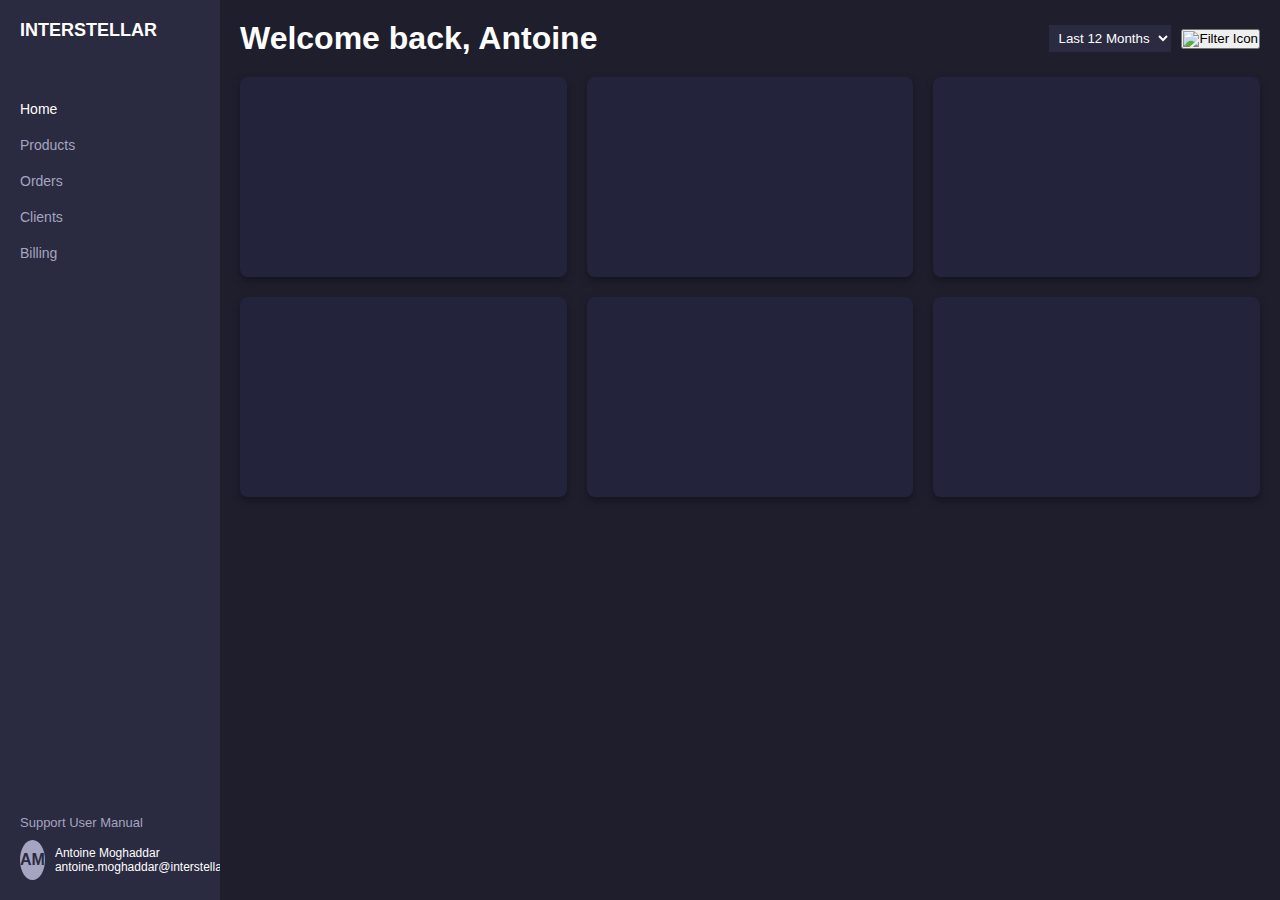
==== index.html @ 182df671 "init commit" ====
<!DOCTYPE html>
<html lang="en">
<head>
    <meta charset="UTF-8">
    <meta name="viewport" content="width=device-width, initial-scale=1.0">
    <title>Client Orders Dashboard</title>
    <link rel="stylesheet" href="styles.css">
    <script src="https://cdn.jsdelivr.net/npm/chart.js"></script>
</head>
<body>
<div class="container">
    <aside class="sidebar">
        <div class="logo">INTERSTELLAR</div>
        <nav>
            <a href="#" class="active">Home</a>
            <a href="#">Products</a>
            <a href="#">Orders</a>
            <a href="#">Clients</a>
            <a href="#">Billing</a>
        </nav>
        <div class="support">
            <a href="#">Support</a>
            <a href="#">User Manual</a>
        </div>
        <div class="user-profile">
            <div class="user-icon">AM</div>
            <div class="user-details">
                <span>Antoine Moghaddar</span>
                <span>antoine.moghaddar@interstellar.nl</span>
            </div>
        </div>
    </aside>

    <main>
        <header>
            <h1>Welcome back, Antoine</h1>
            <div class="header-controls">
                <select>
                    <option>Last 12 Months</option>
                    <option>Last 6 Months</option>
                    <option>Last 3 Months</option>
                </select>
                <button id="filter-toggle" onclick="toggleFilterPanel()">
                    <img src="filter-icon.png" alt="Filter Icon">
                </button>
            </div>
        </header>

        <section id="filter-panel" class="filter-panel hidden">
            <label>Entity
                <select>
                    <option>Interstellar Ops</option>
                    <option>ELIMINATIE</option>
                    <option>Solimas</option>
                    <option>Interstellar ITS</option>
                </select>
            </label>
            <label>Type Relation
                <select>
                    <option>[Empty]</option>
                    <option>InterCompany</option>
                    <option>Other</option>
                </select>
            </label>
            <label>Category
                <select>
                    <option>Products</option>
                    <option>Project Services</option>
                    <option>Professional Services</option>
                    <option>Other</option>
                </select>
            </label>
            <label>Nature
                <select>
                    <option>Turnover Recurrent</option>
                    <option>Turnover Non-Recurrent</option>
                </select>
            </label>
            <label>Client
                <select>
                    <option>AskRoger B.V.</option>
                    <option>B-Critical B.V.</option>
                    <option>Blockx B.V.</option>
                    <option>BNQ B.V.</option>
                    <option>CSN Groep B.V.</option>
                    <option>DataByte B.V.</option>
                    <option>Databyte Business Solutions B.V.</option>
                    <option>DataExpert APS</option>
                    <option>DataExpert B.V.</option>
                    <option>DataExpert Holding B.V.</option>
                    <option>DiEx B.V.</option>
                    <option>Direct ICT B.V.</option>
                    <option>dotXS Automatisering B.V.</option>
                    <option>Exite Holding B.V.</option>
                    <option>Interstellar IT Services B.V.</option>
                    <option>Ferdinand Holding B.V.</option>
                    <option>FES AB</option>
                    <option>Fundaments B.V.</option>
                    <option>Fundaments Holding B.V.</option>
                    <option>Interstellar Group B.V.</option>
                    <option>Interstellar Zuid B.V.</option>
                    <option>JDN ICT Services B.V.</option>
                    <option>Lammers B.V.</option>
                    <option>Meetingstore B.V.</option>
                    <option>MNQ B.V.</option>
                    <option>NetData Systems B.V.</option>
                    <option>New @Adventures B.V.</option>
                    <option>Oxilion B.V.</option>
                    <option>Oxilion Enterprise B.V.</option>
                    <option>Oxilion Infrastructure B.V.</option>
                    <option>Pinewood B.V.</option>
                    <option>Qconferencing B.V.</option>
                    <option>Qconferencing Holding B.V.</option>
                    <option>Raak! ICT B.V. (EOL)</option>
                    <option>Site4U B.V.</option>
                    <option>Solimas B.V.</option>
                    <option>Solutive B.V.</option>
                    <option>TimCom B.V.</option>
                    <option>VANESSEN ICT B.V.</option>
                    <option>VDB Automatisering B.V. (EOL)</option>
                    <option>Cloud Security Group B.V.</option>
                    <option>CSN Delft</option>
                    <option>Datamex Automatisering B.V.</option>
                    <option>DotXS B.V.</option>
                    <option>Felton B.V.</option>
                    <option>Interstellar Housing B.V.</option>
                    <option>RawHolding B.V.</option>
                    <option>RawServices B.V.</option>
                    <option>RawWorks B.V.</option>
                    <option>SCCT B.V.</option>
                    <option>SCCT Digital B.V.</option>
                    <option>SCCT Holding B.V.</option>
                    <option>SCCT L&S B.V.</option>
                    <option>SCCT MCS B.V.</option>
                    <option>SCCT Staffing B.V.</option>
                    <option>Raak! ICT B.V.</option>
                    <option>VDB Automatisering B.V.</option>
                    <option>z.AR (elim)</option>
                    <option>z.COL (elim)</option>
                    <option>Z.CSN (elim)</option>
                    <option>z.Datab (elim)</option>
                    <option>z.DataE (elim)</option>
                    <option>z.Exite (elim)</option>
                    <option>z.Felton (elim)</option>
                    <option>z.FUN (elim)</option>
                    <option>z.GROUP (elim)</option>
                    <option>z.MNQ (elim)</option>
                    <option>z.MSP (elim)</option>
                    <option>z.Pine (elim)</option>
                    <option>z.Qcon (elim)</option>
                    <option>z.Rawworks (elim)</option>
                    <option>z.SCCT (elim)</option>
                    <option>z.Security (elim)</option>
                    <option>z.SOL (elim)</option>
                    <option>CSN Groep B.V. (AFAS)</option>
                    <option>z.IITS (elim)</option>
                </select>
            </label>
        </section>


        <section class="dashboard-cards">
            <div class="card">
                <canvas id="chart1"></canvas>
            </div>
            <div class="card">
                <canvas id="chart2"></canvas>
            </div>
            <div class="card">
                <canvas id="chart3"></canvas>
            </div>
            <div class="card">
                <canvas id="chart4"></canvas>
            </div>
            <div class="card">
                <canvas id="chart5"></canvas>
            </div>
            <div class="card">
                <canvas id="chart6"></canvas>
            </div>
        </section>
    </main>
</div>
<script src="script.js"></script>
</body>
</html>
---- styles.css ----
/*!*!** {*!*!*/
/*!*!*    margin: 0;*!*!*/
/*!*!*    padding: 0;*!*!*/
/*!*!*    box-sizing: border-box;*!*!*/
/*!*!*}*!*!*/

/*!*!*body, html {*!*!*/
/*!*!*    height: 100%;*!*!*/
/*!*!*    font-family: Arial, sans-serif;*!*!*/
/*!*!*    color: #FFFFFF;*!*!*/
/*!*!*    background-color: #1E1E2D;*!*!*/
/*!*!*}*!*!*/

/*!*!*.container {*!*!*/
/*!*!*    display: flex;*!*!*/
/*!*!*    height: 100vh;*!*!*/
/*!*!*}*!*!*/

/*!*!*.sidebar {*!*!*/
/*!*!*    width: 250px;*!*!*/
/*!*!*    background-color: #2A2A40;*!*!*/
/*!*!*    display: flex;*!*!*/
/*!*!*    flex-direction: column;*!*!*/
/*!*!*    justify-content: space-between;*!*!*/
/*!*!*    padding: 20px;*!*!*/
/*!*!*}*!*!*/

/*!*!*.logo {*!*!*/
/*!*!*    font-size: 18px;*!*!*/
/*!*!*    font-weight: bold;*!*!*/
/*!*!*    color: #FFFFFF;*!*!*/
/*!*!*    margin-bottom: 20px;*!*!*/
/*!*!*}*!*!*/

/*!*!*nav a {*!*!*/
/*!*!*    display: block;*!*!*/
/*!*!*    padding: 10px 0;*!*!*/
/*!*!*    color: #A5A5C1;*!*!*/
/*!*!*    text-decoration: none;*!*!*/
/*!*!*}*!*!*/

/*!*!*nav a.active, nav a:hover {*!*!*/
/*!*!*    color: #FFFFFF;*!*!*/
/*!*!*}*!*!*/

/*!*!*.support {*!*!*/
/*!*!*    margin-top: 20px;*!*!*/
/*!*!*}*!*!*/

/*!*!*.user-profile {*!*!*/
/*!*!*    display: flex;*!*!*/
/*!*!*    align-items: center;*!*!*/
/*!*!*    margin-top: 20px;*!*!*/
/*!*!*}*!*!*/

/*!*!*.user-icon {*!*!*/
/*!*!*    width: 40px;*!*!*/
/*!*!*    height: 40px;*!*!*/
/*!*!*    border-radius: 50%;*!*!*/
/*!*!*    background-color: #FFFFFF;*!*!*/
/*!*!*    color: #2A2A40;*!*!*/
/*!*!*    font-weight: bold;*!*!*/
/*!*!*    display: flex;*!*!*/
/*!*!*    align-items: center;*!*!*/
/*!*!*    justify-content: center;*!*!*/
/*!*!*    margin-right: 10px;*!*!*/
/*!*!*}*!*!*/

/*!*!*.user-details {*!*!*/
/*!*!*    font-size: 12px;*!*!*/
/*!*!*}*!*!*/

/*!*!*main {*!*!*/
/*!*!*    flex: 1;*!*!*/
/*!*!*    padding: 20px;*!*!*/
/*!*!*    background-color: #1E1E2D;*!*!*/
/*!*!*}*!*!*/

/*!*!*header {*!*!*/
/*!*!*    display: flex;*!*!*/
/*!*!*    justify-content: space-between;*!*!*/
/*!*!*    align-items: center;*!*!*/
/*!*!*    margin-bottom: 20px;*!*!*/
/*!*!*}*!*!*/

/*!*!*.header-controls {*!*!*/
/*!*!*    display: flex;*!*!*/
/*!*!*    align-items: center;*!*!*/
/*!*!*}*!*!*/

/*!*!*.header-controls select {*!*!*/
/*!*!*    background-color: #2A2A40;*!*!*/
/*!*!*    color: #FFFFFF;*!*!*/
/*!*!*    border: none;*!*!*/
/*!*!*    padding: 5px;*!*!*/
/*!*!*    margin-right: 10px;*!*!*/
/*!*!*}*!*!*/

/*!*!*.filter-panel {*!*!*/
/*!*!*    display: flex;*!*!*/
/*!*!*    gap: 10px;*!*!*/
/*!*!*    background-color: #2A2A40;*!*!*/
/*!*!*    padding: 15px;*!*!*/
/*!*!*    border-radius: 8px;*!*!*/
/*!*!*    margin-bottom: 20px;*!*!*/
/*!*!*}*!*!*/

/*!*!*.filter-panel label {*!*!*/
/*!*!*    display: flex;*!*!*/
/*!*!*    flex-direction: column;*!*!*/
/*!*!*    color: #A5A5C1;*!*!*/
/*!*!*}*!*!*/

/*!*!*.filter-panel select {*!*!*/
/*!*!*    background-color: #3A3A52;*!*!*/
/*!*!*    color: #FFFFFF;*!*!*/
/*!*!*    border: none;*!*!*/
/*!*!*    padding: 5px;*!*!*/
/*!*!*    border-radius: 4px;*!*!*/
/*!*!*}*!*!*/

/*!*!*.hidden {*!*!*/
/*!*!*    display: none;*!*!*/
/*!*!*}*!*!*/

/*!*!*.dashboard-cards {*!*!*/
/*!*!*    display: grid;*!*!*/
/*!*!*    grid-template-columns: repeat(3, 1fr);*!*!*/
/*!*!*    gap: 10px;*!*!*/
/*!*!*}*!*!*/

/*!*!*.card {*!*!*/
/*!*!*    height: 200px;*!*!*/
/*!*!*    background-color: #2A2A40;*!*!*/
/*!*!*    border-radius: 8px;*!*!*/
/*!*!*}*!*!*/


/*!** {*!*/
/*!*    margin: 0;*!*/
/*!*    padding: 0;*!*/
/*!*    box-sizing: border-box;*!*/
/*!*}*!*/

/*!*body, html {*!*/
/*!*    height: 100%;*!*/
/*!*    font-family: Arial, sans-serif;*!*/
/*!*    color: #FFFFFF;*!*/
/*!*    background-color: #1E1E2D;*!*/
/*!*}*!*/

/*!*.container {*!*/
/*!*    display: flex;*!*/
/*!*    height: 100vh;*!*/
/*!*}*!*/

/*!*.sidebar {*!*/
/*!*    width: 220px;*!*/
/*!*    background-color: #2A2A40;*!*/
/*!*    display: flex;*!*/
/*!*    flex-direction: column;*!*/
/*!*    justify-content: flex-start; !* Align items to the top *!*!*/
/*!*    padding: 20px;*!*/
/*!*}*!*/

/*!*.logo {*!*/
/*!*    font-size: 18px;*!*/
/*!*    font-weight: bold;*!*/
/*!*    color: #FFFFFF;*!*/
/*!*    margin-bottom: 30px;*!*/
/*!*}*!*/

/*!*nav {*!*/
/*!*    margin-top: 20px; !* Add top margin to separate nav links from the logo *!*!*/
/*!*}*!*/

/*!*nav a {*!*/
/*!*    display: block;*!*/
/*!*    padding: 10px 0;*!*/
/*!*    font-size: 14px;*!*/
/*!*    color: #A5A5C1;*!*/
/*!*    text-decoration: none;*!*/
/*!*    font-weight: 500;*!*/
/*!*}*!*/

/*!*nav a.active, nav a:hover {*!*/
/*!*    color: #FFFFFF;*!*/
/*!*}*!*/

/*!*.support {*!*/
/*!*    margin-top: auto; !* Push support links to the bottom of the sidebar *!*!*/
/*!*    font-size: 13px;*!*/
/*!*    color: #A5A5C1;*!*/
/*!*    padding-top: 10px; !* Add some spacing at the top of support section *!*!*/
/*!*}*!*/

/*!*.support a {*!*/
/*!*    text-decoration: none;*!*/
/*!*    color: #A5A5C1;*!*/
/*!*}*!*/

/*!*.support a:hover {*!*/
/*!*    color: #FFFFFF;*!*/
/*!*}*!*/

/*!*.user-profile {*!*/
/*!*    display: flex;*!*/
/*!*    align-items: center;*!*/
/*!*    margin-top: 10px; !* Adjust spacing above user profile *!*!*/
/*!*    color: #FFFFFF;*!*/
/*!*}*!*/

/*!*.user-icon {*!*/
/*!*    width: 40px;*!*/
/*!*    height: 40px;*!*/
/*!*    border-radius: 50%;*!*/
/*!*    background-color: #A5A5C1;*!*/
/*!*    color: #2A2A40;*!*/
/*!*    font-weight: bold;*!*/
/*!*    display: flex;*!*/
/*!*    align-items: center;*!*/
/*!*    justify-content: center;*!*/
/*!*    margin-right: 10px;*!*/
/*!*    font-size: 16px;*!*/
/*!*}*!*/

/*!*.user-details {*!*/
/*!*    font-size: 12px;*!*/
/*!*    line-height: 1.2;*!*/
/*!*}*!*/

/*!*main {*!*/
/*!*    flex: 1;*!*/
/*!*    padding: 20px;*!*/
/*!*    background-color: #1E1E2D;*!*/
/*!*}*!*/

/*!*header {*!*/
/*!*    display: flex;*!*/
/*!*    justify-content: space-between;*!*/
/*!*    align-items: center;*!*/
/*!*    margin-bottom: 20px;*!*/
/*!*}*!*/

/*!*.header-controls {*!*/
/*!*    display: flex;*!*/
/*!*    align-items: center;*!*/
/*!*}*!*/

/*!*.header-controls select {*!*/
/*!*    background-color: #2A2A40;*!*/
/*!*    color: #FFFFFF;*!*/
/*!*    border: none;*!*/
/*!*    padding: 5px;*!*/
/*!*    margin-right: 10px;*!*/
/*!*}*!*/

/*!*.filter-panel {*!*/
/*!*    display: flex;*!*/
/*!*    gap: 10px;*!*/
/*!*    background-color: #2A2A40;*!*/
/*!*    padding: 15px;*!*/
/*!*    border-radius: 8px;*!*/
/*!*    margin-bottom: 20px;*!*/
/*!*}*!*/

/*!*.filter-panel label {*!*/
/*!*    display: flex;*!*/
/*!*    flex-direction: column;*!*/
/*!*    color: #A5A5C1;*!*/
/*!*    font-size: 13px;*!*/
/*!*}*!*/

/*!*.filter-panel select {*!*/
/*!*    background-color: #3A3A52;*!*/
/*!*    color: #FFFFFF;*!*/
/*!*    border: none;*!*/
/*!*    padding: 5px;*!*/
/*!*    border-radius: 4px;*!*/
/*!*}*!*/

/*!*.hidden {*!*/
/*!*    display: none;*!*/
/*!*}*!*/

/*!*.dashboard-cards {*!*/
/*!*    display: grid;*!*/
/*!*    grid-template-columns: repeat(3, 1fr);*!*/
/*!*    gap: 10px;*!*/
/*!*}*!*/

/*!*.card {*!*/
/*!*    height: 200px;*!*/
/*!*    background-color: #2A2A40;*!*/
/*!*    border-radius: 8px;*!*/
/*!*}*!*/

/** {*/
/*    margin: 0;*/
/*    padding: 0;*/
/*    box-sizing: border-box;*/
/*}*/

/*body, html {*/
/*    height: 100%;*/
/*    font-family: Arial, sans-serif;*/
/*    color: #FFFFFF;*/
/*    background-color: #1E1E2D;*/
/*}*/

/*.container {*/
/*    display: flex;*/
/*    height: 100vh;*/
/*}*/

/*.sidebar {*/
/*    width: 220px;*/
/*    background-color: #2A2A40;*/
/*    display: flex;*/
/*    flex-direction: column;*/
/*    justify-content: flex-start;*/
/*    padding: 20px;*/
/*}*/

/*.logo {*/
/*    font-size: 18px;*/
/*    font-weight: bold;*/
/*    color: #FFFFFF;*/
/*    margin-bottom: 30px;*/
/*}*/

/*nav {*/
/*    margin-top: 20px;*/
/*}*/

/*nav a {*/
/*    display: block;*/
/*    padding: 10px 0;*/
/*    font-size: 14px;*/
/*    color: #A5A5C1;*/
/*    text-decoration: none;*/
/*    font-weight: 500;*/
/*}*/

/*nav a.active, nav a:hover {*/
/*    color: #FFFFFF;*/
/*}*/

/*.support {*/
/*    margin-top: auto;*/
/*    font-size: 13px;*/
/*    color: #A5A5C1;*/
/*    padding-top: 10px;*/
/*}*/

/*.support a {*/
/*    text-decoration: none;*/
/*    color: #A5A5C1;*/
/*}*/

/*.support a:hover {*/
/*    color: #FFFFFF;*/
/*}*/

/*.user-profile {*/
/*    display: flex;*/
/*    align-items: center;*/
/*    margin-top: 10px;*/
/*    color: #FFFFFF;*/
/*}*/

/*.user-icon {*/
/*    width: 40px;*/
/*    height: 40px;*/
/*    border-radius: 50%;*/
/*    background-color: #A5A5C1;*/
/*    color: #2A2A40;*/
/*    font-weight: bold;*/
/*    display: flex;*/
/*    align-items: center;*/
/*    justify-content: center;*/
/*    margin-right: 10px;*/
/*    font-size: 16px;*/
/*}*/

/*.user-details {*/
/*    font-size: 12px;*/
/*    line-height: 1.2;*/
/*}*/

/*main {*/
/*    flex: 1;*/
/*    padding: 20px;*/
/*    background-color: #1E1E2D;*/
/*}*/

/*header {*/
/*    display: flex;*/
/*    justify-content: space-between;*/
/*    align-items: center;*/
/*    margin-bottom: 20px;*/
/*}*/

/*.header-controls {*/
/*    display: flex;*/
/*    align-items: center;*/
/*}*/

/*.header-controls select {*/
/*    background-color: #2A2A40;*/
/*    color: #FFFFFF;*/
/*    border: none;*/
/*    padding: 5px;*/
/*    margin-right: 10px;*/
/*}*/

/*.filter-panel {*/
/*    display: flex;*/
/*    gap: 10px;*/
/*    background-color: #2A2A40;*/
/*    padding: 15px;*/
/*    border-radius: 8px;*/
/*    margin-bottom: 20px;*/
/*}*/

/*.filter-panel label {*/
/*    display: flex;*/
/*    flex-direction: column;*/
/*    color: #A5A5C1;*/
/*    font-size: 13px;*/
/*}*/

/*.filter-panel select {*/
/*    background-color: #3A3A52;*/
/*    color: #FFFFFF;*/
/*    border: none;*/
/*    padding: 5px;*/
/*    border-radius: 4px;*/
/*}*/

/*.hidden {*/
/*    display: none;*/
/*}*/

/*.dashboard-cards {*/
/*    display: grid;*/
/*    grid-template-columns: repeat(3, 1fr);*/
/*    gap: 20px;*/
/*}*/

/*.card {*/
/*    height: 200px;*/
/*    background-color: #23233C; !* Darker color for the background of cards *!*/
/*    border-radius: 8px;*/
/*    padding: 20px;*/
/*    box-shadow: 0 4px 8px rgba(0, 0, 0, 0.3); !* Shadow effect for depth *!*/
/*    display: flex;*/
/*    align-items: center;*/
/*    justify-content: center;*/
/*}*/

/*.card canvas {*/
/*    width: 100%;*/
/*    height: 100%;*/
/*    max-height: 160px; !* Adjust the max height to fit within the card *!*/
/*}*/

* {
    margin: 0;
    padding: 0;
    box-sizing: border-box;
}

body, html {
    height: 100%;
    font-family: Arial, sans-serif;
    color: #FFFFFF;
    background-color: #1E1E2D;
}

.container {
    display: flex;
    height: 100vh;
}

.sidebar {
    width: 220px;
    background-color: #2A2A40;
    display: flex;
    flex-direction: column;
    justify-content: flex-start;
    padding: 20px;
}

.logo {
    font-size: 18px;
    font-weight: bold;
    color: #FFFFFF;
    margin-bottom: 30px;
}

nav {
    margin-top: 20px;
}

nav a {
    display: block;
    padding: 10px 0;
    font-size: 14px;
    color: #A5A5C1;
    text-decoration: none;
    font-weight: 500;
}

nav a.active, nav a:hover {
    color: #FFFFFF;
}

.support {
    margin-top: auto;
    font-size: 13px;
    color: #A5A5C1;
    padding-top: 10px;
}

.support a {
    text-decoration: none;
    color: #A5A5C1;
}

.support a:hover {
    color: #FFFFFF;
}

.user-profile {
    display: flex;
    align-items: center;
    margin-top: 10px;
    color: #FFFFFF;
}

.user-icon {
    width: 40px;
    height: 40px;
    border-radius: 50%;
    background-color: #A5A5C1;
    color: #2A2A40;
    font-weight: bold;
    display: flex;
    align-items: center;
    justify-content: center;
    margin-right: 10px;
    font-size: 16px;
}

.user-details {
    font-size: 12px;
    line-height: 1.2;
}

main {
    flex: 1;
    padding: 20px;
    background-color: #1E1E2D;
}

header {
    display: flex;
    justify-content: space-between;
    align-items: center;
    margin-bottom: 20px;
}

.header-controls {
    display: flex;
    align-items: center;
}

.header-controls select {
    background-color: #2A2A40;
    color: #FFFFFF;
    border: none;
    padding: 5px;
    margin-right: 10px;
}

.filter-panel {
    display: flex;
    gap: 10px;
    background-color: #2A2A40;
    padding: 15px;
    border-radius: 8px;
    margin-bottom: 20px;
}

.filter-panel label {
    display: flex;
    flex-direction: column;
    color: #A5A5C1;
    font-size: 13px;
}

.filter-panel select {
    background-color: #3A3A52;
    color: #FFFFFF;
    border: none;
    padding: 5px;
    border-radius: 4px;
}

.hidden {
    display: none;
}

.dashboard-cards {
    display: grid;
    grid-template-columns: repeat(3, 1fr);
    gap: 20px;
}

.card {
    height: 200px;
    background-color: #23233C;
    border-radius: 8px;
    padding: 20px;
    box-shadow: 0 4px 8px rgba(0, 0, 0, 0.3);
    display: flex;
    align-items: center;
    justify-content: center;
}

.card canvas {
    width: 100%;
    height: 100%;
    max-height: 160px;
}
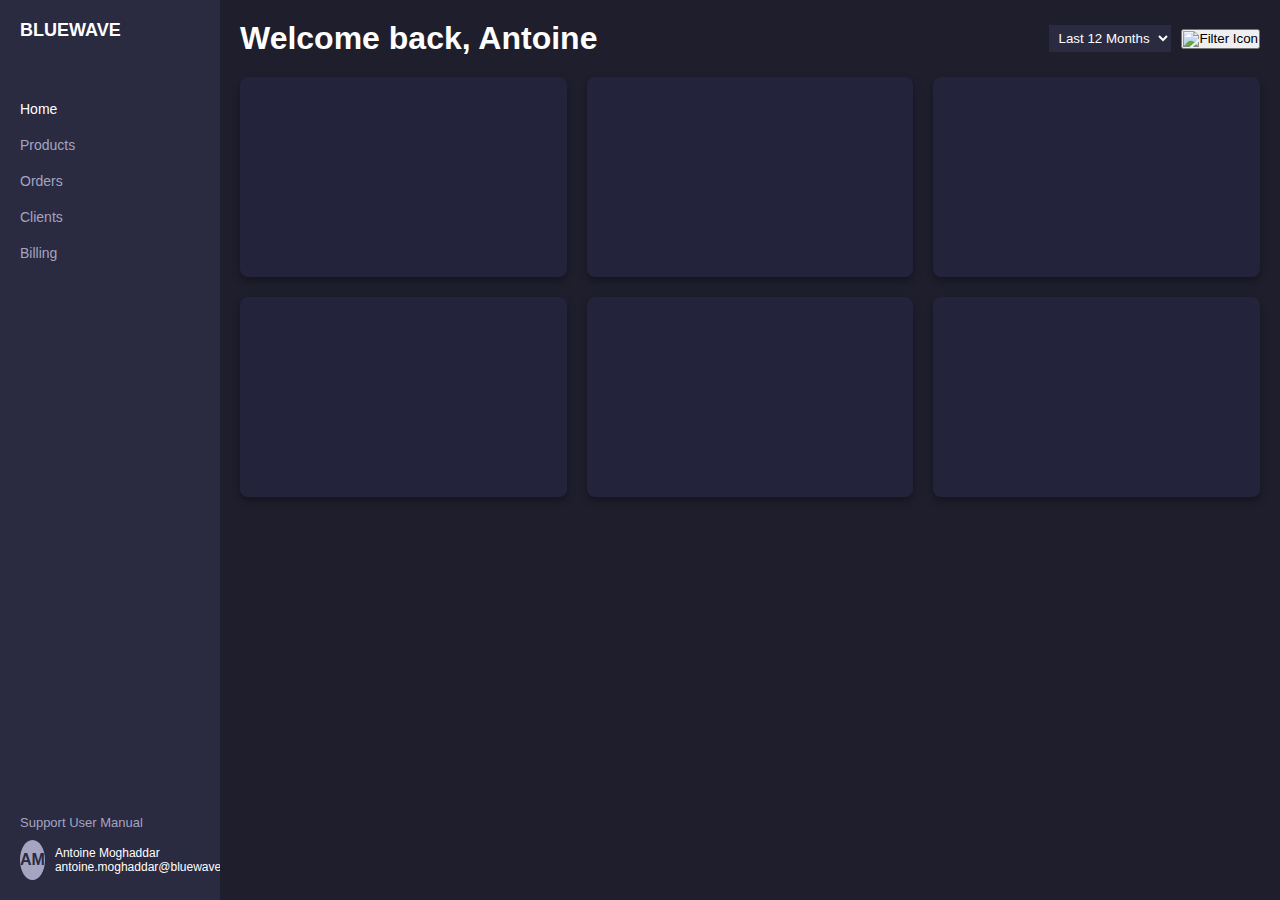
==== commit 4ed8056d: "normalization p2" ====
--- a/index.html
+++ b/index.html
@@ -10,7 +10,7 @@
 <body>
 <div class="container">
     <aside class="sidebar">
-        <div class="logo">INTERSTELLAR</div>
+        <div class="logo">BLUEWAVE</div>
         <nav>
             <a href="#" class="active">Home</a>
             <a href="#">Products</a>
@@ -26,7 +26,7 @@
             <div class="user-icon">AM</div>
             <div class="user-details">
                 <span>Antoine Moghaddar</span>
-                <span>antoine.moghaddar@interstellar.nl</span>
+                <span>antoine.moghaddar@bluewave.nl</span>
             </div>
         </div>
     </aside>
@@ -49,10 +49,10 @@
         <section id="filter-panel" class="filter-panel hidden">
             <label>Entity
                 <select>
-                    <option>Interstellar Ops</option>
+                    <option>BLUEWAVE Ops</option>
                     <option>ELIMINATIE</option>
-                    <option>Solimas</option>
-                    <option>Interstellar ITS</option>
+                    <option>Sombrero</option>
+                    <option>BlueWave ITS</option>
                 </select>
             </label>
             <label>Type Relation
@@ -78,82 +78,82 @@
             </label>
             <label>Client
                 <select>
-                    <option>AskRoger B.V.</option>
-                    <option>B-Critical B.V.</option>
-                    <option>Blockx B.V.</option>
-                    <option>BNQ B.V.</option>
-                    <option>CSN Groep B.V.</option>
-                    <option>DataByte B.V.</option>
-                    <option>Databyte Business Solutions B.V.</option>
-                    <option>DataExpert APS</option>
-                    <option>DataExpert B.V.</option>
-                    <option>DataExpert Holding B.V.</option>
-                    <option>DiEx B.V.</option>
-                    <option>Direct ICT B.V.</option>
-                    <option>dotXS Automatisering B.V.</option>
-                    <option>Exite Holding B.V.</option>
-                    <option>Interstellar IT Services B.V.</option>
-                    <option>Ferdinand Holding B.V.</option>
-                    <option>FES AB</option>
-                    <option>Fundaments B.V.</option>
-                    <option>Fundaments Holding B.V.</option>
-                    <option>Interstellar Group B.V.</option>
-                    <option>Interstellar Zuid B.V.</option>
-                    <option>JDN ICT Services B.V.</option>
-                    <option>Lammers B.V.</option>
-                    <option>Meetingstore B.V.</option>
-                    <option>MNQ B.V.</option>
-                    <option>NetData Systems B.V.</option>
-                    <option>New @Adventures B.V.</option>
-                    <option>Oxilion B.V.</option>
-                    <option>Oxilion Enterprise B.V.</option>
-                    <option>Oxilion Infrastructure B.V.</option>
-                    <option>Pinewood B.V.</option>
-                    <option>Qconferencing B.V.</option>
-                    <option>Qconferencing Holding B.V.</option>
-                    <option>Raak! ICT B.V. (EOL)</option>
-                    <option>Site4U B.V.</option>
-                    <option>Solimas B.V.</option>
-                    <option>Solutive B.V.</option>
-                    <option>TimCom B.V.</option>
-                    <option>VANESSEN ICT B.V.</option>
-                    <option>VDB Automatisering B.V. (EOL)</option>
-                    <option>Cloud Security Group B.V.</option>
-                    <option>CSN Delft</option>
-                    <option>Datamex Automatisering B.V.</option>
-                    <option>DotXS B.V.</option>
-                    <option>Felton B.V.</option>
-                    <option>Interstellar Housing B.V.</option>
-                    <option>RawHolding B.V.</option>
-                    <option>RawServices B.V.</option>
-                    <option>RawWorks B.V.</option>
-                    <option>SCCT B.V.</option>
-                    <option>SCCT Digital B.V.</option>
-                    <option>SCCT Holding B.V.</option>
-                    <option>SCCT L&S B.V.</option>
-                    <option>SCCT MCS B.V.</option>
-                    <option>SCCT Staffing B.V.</option>
-                    <option>Raak! ICT B.V.</option>
-                    <option>VDB Automatisering B.V.</option>
-                    <option>z.AR (elim)</option>
-                    <option>z.COL (elim)</option>
-                    <option>Z.CSN (elim)</option>
-                    <option>z.Datab (elim)</option>
-                    <option>z.DataE (elim)</option>
-                    <option>z.Exite (elim)</option>
-                    <option>z.Felton (elim)</option>
-                    <option>z.FUN (elim)</option>
-                    <option>z.GROUP (elim)</option>
-                    <option>z.MNQ (elim)</option>
-                    <option>z.MSP (elim)</option>
-                    <option>z.Pine (elim)</option>
-                    <option>z.Qcon (elim)</option>
-                    <option>z.Rawworks (elim)</option>
-                    <option>z.SCCT (elim)</option>
-                    <option>z.Security (elim)</option>
-                    <option>z.SOL (elim)</option>
-                    <option>CSN Groep B.V. (AFAS)</option>
-                    <option>z.IITS (elim)</option>
+                    <option>BlueWave Solutions B.V.</option>
+                    <option>EchoPulse Ventures B.V.</option>
+                    <option>PrimeSphere B.V.</option>
+                    <option>OrionX B.V.</option>
+                    <option>Northbridge Group B.V.</option>
+                    <option>QuantumForge B.V.</option>
+                    <option>EverByte Tech B.V.</option>
+                    <option>FusionInsight APS</option>
+                    <option>DataQuest B.V.</option>
+                    <option>AlphaWave Holdings B.V.</option>
+                    <option>SkyBridge B.V.</option>
+                    <option>FastStream IT B.V.</option>
+                    <option>HexaTech Automation B.V.</option>
+                    <option>Pinnacle Holdings B.V.</option>
+                    <option>Canon IT Solutions B.V.</option>
+                    <option>SummitWorks B.V.</option>
+                    <option>AstroCom AB</option>
+                    <option>CoreFoundry B.V.</option>
+                    <option>Beacon Holdings B.V.</option>
+                    <option>Canon Systems Group B.V.</option>
+                    <option>RapidPoint South B.V.</option>
+                    <option>CloudFlex ICT Services B.V.</option>
+                    <option>RapidPoint B.V.</option>
+                    <option>ConnectHub Enterprises B.V.</option>
+                    <option>OmniPath B.V.</option>
+                    <option>TerraLink Systems B.V.</option>
+                    <option>VentureBase B.V.</option>
+                    <option>BrightCloud B.V.</option>
+                    <option>EmpireTech Enterprises B.V.</option>
+                    <option>CoreWorks Infrastructure B.V.</option>
+                    <option>Pinewave B.V.</option>
+                    <option>SyncFusion B.V.</option>
+                    <option>SyncFusion Holdings B.V.</option>
+                    <option>ConnectPro ICT B.V. (EOL)</option>
+                    <option>OneTech B.V.</option>
+                    <option>SkyLink B.V.</option>
+                    <option>NovaNet B.V.</option>
+                    <option>SyncroSoft B.V.</option>
+                    <option>FutureTech ICT B.V.</option>
+                    <option>EcoNet Systems B.V. (EOL)</option>
+                    <option>SecureGuard Group B.V.</option>
+                    <option>DeltaNet Delft</option>
+                    <option>CyberMax Automatisering B.V.</option>
+                    <option>WaveCore B.V.</option>
+                    <option>Flexion B.V.</option>
+                    <option>FlexionSpace B.V.</option>
+                    <option>PrimeHold B.V.</option>
+                    <option>PrimeOps B.V.</option>
+                    <option>PrimeWorks B.V.</option>
+                    <option>NextWave B.V.</option>
+                    <option>NextWave Digital B.V.</option>
+                    <option>NextWave Holdings B.V.</option>
+                    <option>NextWave L&S B.V.</option>
+                    <option>NextWave MCS B.V.</option>
+                    <option>NextWave Staffing B.V.</option>
+                    <option>ConnectPro ICT B.V.</option>
+                    <option>EcoNet Automatisering B.V.</option>
+                    <option>eNet AR (elim)</option>
+                    <option>eFusion (elim)</option>
+                    <option>NeonBridge (elim)</option>
+                    <option>ePulseGen (elim)</option>
+                    <option>eDataSys (elim)</option>
+                    <option>eVantage (elim)</option>
+                    <option>eNexium (elim)</option>
+                    <option>eALPHA (elim)</option>
+                    <option>eBridge (elim)</option>
+                    <option>ePath (elim)</option>
+                    <option>eFusionMSP (elim)</option>
+                    <option>eEco (elim)</option>
+                    <option>eSyncCon (elim)</option>
+                    <option>ePrimeOps (elim)</option>
+                    <option>eWaveX (elim)</option>
+                    <option>eSecureX (elim)</option>
+                    <option>eSoftNet (elim)</option>
+                    <option>Northbridge Group B.V. (AFAS)</option>
+                    <option>eGalaIT (elim)</option>
                 </select>
             </label>
         </section>
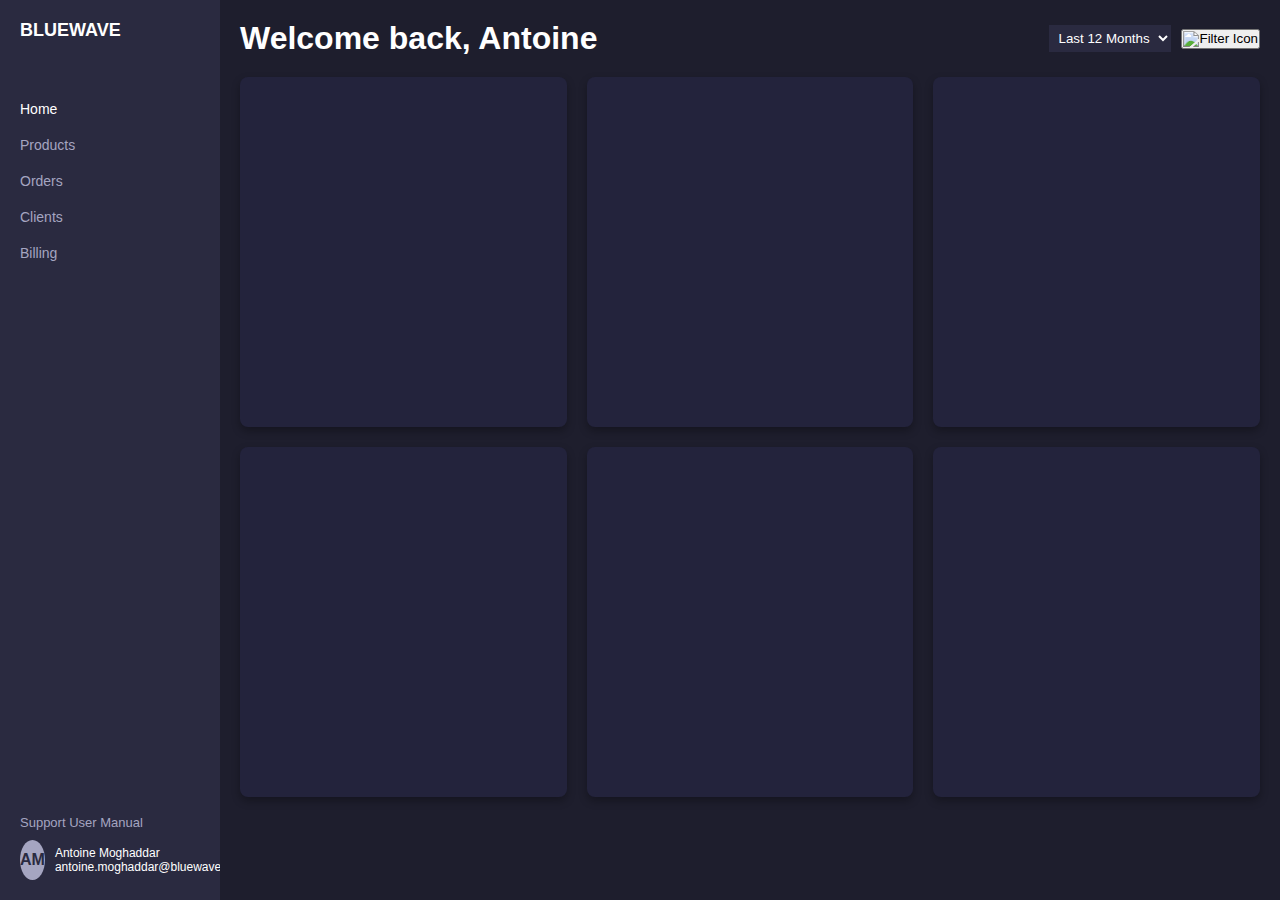
==== commit 53e37376: "code cleanup" ====
--- a/index.html
+++ b/index.html
@@ -13,7 +13,7 @@
         <div class="logo">BLUEWAVE</div>
         <nav>
             <a href="#" class="active">Home</a>
-            <a href="#">Products</a>
+            <a href="product.html">Products</a>
             <a href="#">Orders</a>
             <a href="#">Clients</a>
             <a href="#">Billing</a>
--- a/styles.css
+++ b/styles.css
@@ -1,470 +1,3 @@
-/*!*!** {*!*!*/
-/*!*!*    margin: 0;*!*!*/
-/*!*!*    padding: 0;*!*!*/
-/*!*!*    box-sizing: border-box;*!*!*/
-/*!*!*}*!*!*/
-
-/*!*!*body, html {*!*!*/
-/*!*!*    height: 100%;*!*!*/
-/*!*!*    font-family: Arial, sans-serif;*!*!*/
-/*!*!*    color: #FFFFFF;*!*!*/
-/*!*!*    background-color: #1E1E2D;*!*!*/
-/*!*!*}*!*!*/
-
-/*!*!*.container {*!*!*/
-/*!*!*    display: flex;*!*!*/
-/*!*!*    height: 100vh;*!*!*/
-/*!*!*}*!*!*/
-
-/*!*!*.sidebar {*!*!*/
-/*!*!*    width: 250px;*!*!*/
-/*!*!*    background-color: #2A2A40;*!*!*/
-/*!*!*    display: flex;*!*!*/
-/*!*!*    flex-direction: column;*!*!*/
-/*!*!*    justify-content: space-between;*!*!*/
-/*!*!*    padding: 20px;*!*!*/
-/*!*!*}*!*!*/
-
-/*!*!*.logo {*!*!*/
-/*!*!*    font-size: 18px;*!*!*/
-/*!*!*    font-weight: bold;*!*!*/
-/*!*!*    color: #FFFFFF;*!*!*/
-/*!*!*    margin-bottom: 20px;*!*!*/
-/*!*!*}*!*!*/
-
-/*!*!*nav a {*!*!*/
-/*!*!*    display: block;*!*!*/
-/*!*!*    padding: 10px 0;*!*!*/
-/*!*!*    color: #A5A5C1;*!*!*/
-/*!*!*    text-decoration: none;*!*!*/
-/*!*!*}*!*!*/
-
-/*!*!*nav a.active, nav a:hover {*!*!*/
-/*!*!*    color: #FFFFFF;*!*!*/
-/*!*!*}*!*!*/
-
-/*!*!*.support {*!*!*/
-/*!*!*    margin-top: 20px;*!*!*/
-/*!*!*}*!*!*/
-
-/*!*!*.user-profile {*!*!*/
-/*!*!*    display: flex;*!*!*/
-/*!*!*    align-items: center;*!*!*/
-/*!*!*    margin-top: 20px;*!*!*/
-/*!*!*}*!*!*/
-
-/*!*!*.user-icon {*!*!*/
-/*!*!*    width: 40px;*!*!*/
-/*!*!*    height: 40px;*!*!*/
-/*!*!*    border-radius: 50%;*!*!*/
-/*!*!*    background-color: #FFFFFF;*!*!*/
-/*!*!*    color: #2A2A40;*!*!*/
-/*!*!*    font-weight: bold;*!*!*/
-/*!*!*    display: flex;*!*!*/
-/*!*!*    align-items: center;*!*!*/
-/*!*!*    justify-content: center;*!*!*/
-/*!*!*    margin-right: 10px;*!*!*/
-/*!*!*}*!*!*/
-
-/*!*!*.user-details {*!*!*/
-/*!*!*    font-size: 12px;*!*!*/
-/*!*!*}*!*!*/
-
-/*!*!*main {*!*!*/
-/*!*!*    flex: 1;*!*!*/
-/*!*!*    padding: 20px;*!*!*/
-/*!*!*    background-color: #1E1E2D;*!*!*/
-/*!*!*}*!*!*/
-
-/*!*!*header {*!*!*/
-/*!*!*    display: flex;*!*!*/
-/*!*!*    justify-content: space-between;*!*!*/
-/*!*!*    align-items: center;*!*!*/
-/*!*!*    margin-bottom: 20px;*!*!*/
-/*!*!*}*!*!*/
-
-/*!*!*.header-controls {*!*!*/
-/*!*!*    display: flex;*!*!*/
-/*!*!*    align-items: center;*!*!*/
-/*!*!*}*!*!*/
-
-/*!*!*.header-controls select {*!*!*/
-/*!*!*    background-color: #2A2A40;*!*!*/
-/*!*!*    color: #FFFFFF;*!*!*/
-/*!*!*    border: none;*!*!*/
-/*!*!*    padding: 5px;*!*!*/
-/*!*!*    margin-right: 10px;*!*!*/
-/*!*!*}*!*!*/
-
-/*!*!*.filter-panel {*!*!*/
-/*!*!*    display: flex;*!*!*/
-/*!*!*    gap: 10px;*!*!*/
-/*!*!*    background-color: #2A2A40;*!*!*/
-/*!*!*    padding: 15px;*!*!*/
-/*!*!*    border-radius: 8px;*!*!*/
-/*!*!*    margin-bottom: 20px;*!*!*/
-/*!*!*}*!*!*/
-
-/*!*!*.filter-panel label {*!*!*/
-/*!*!*    display: flex;*!*!*/
-/*!*!*    flex-direction: column;*!*!*/
-/*!*!*    color: #A5A5C1;*!*!*/
-/*!*!*}*!*!*/
-
-/*!*!*.filter-panel select {*!*!*/
-/*!*!*    background-color: #3A3A52;*!*!*/
-/*!*!*    color: #FFFFFF;*!*!*/
-/*!*!*    border: none;*!*!*/
-/*!*!*    padding: 5px;*!*!*/
-/*!*!*    border-radius: 4px;*!*!*/
-/*!*!*}*!*!*/
-
-/*!*!*.hidden {*!*!*/
-/*!*!*    display: none;*!*!*/
-/*!*!*}*!*!*/
-
-/*!*!*.dashboard-cards {*!*!*/
-/*!*!*    display: grid;*!*!*/
-/*!*!*    grid-template-columns: repeat(3, 1fr);*!*!*/
-/*!*!*    gap: 10px;*!*!*/
-/*!*!*}*!*!*/
-
-/*!*!*.card {*!*!*/
-/*!*!*    height: 200px;*!*!*/
-/*!*!*    background-color: #2A2A40;*!*!*/
-/*!*!*    border-radius: 8px;*!*!*/
-/*!*!*}*!*!*/
-
-
-/*!** {*!*/
-/*!*    margin: 0;*!*/
-/*!*    padding: 0;*!*/
-/*!*    box-sizing: border-box;*!*/
-/*!*}*!*/
-
-/*!*body, html {*!*/
-/*!*    height: 100%;*!*/
-/*!*    font-family: Arial, sans-serif;*!*/
-/*!*    color: #FFFFFF;*!*/
-/*!*    background-color: #1E1E2D;*!*/
-/*!*}*!*/
-
-/*!*.container {*!*/
-/*!*    display: flex;*!*/
-/*!*    height: 100vh;*!*/
-/*!*}*!*/
-
-/*!*.sidebar {*!*/
-/*!*    width: 220px;*!*/
-/*!*    background-color: #2A2A40;*!*/
-/*!*    display: flex;*!*/
-/*!*    flex-direction: column;*!*/
-/*!*    justify-content: flex-start; !* Align items to the top *!*!*/
-/*!*    padding: 20px;*!*/
-/*!*}*!*/
-
-/*!*.logo {*!*/
-/*!*    font-size: 18px;*!*/
-/*!*    font-weight: bold;*!*/
-/*!*    color: #FFFFFF;*!*/
-/*!*    margin-bottom: 30px;*!*/
-/*!*}*!*/
-
-/*!*nav {*!*/
-/*!*    margin-top: 20px; !* Add top margin to separate nav links from the logo *!*!*/
-/*!*}*!*/
-
-/*!*nav a {*!*/
-/*!*    display: block;*!*/
-/*!*    padding: 10px 0;*!*/
-/*!*    font-size: 14px;*!*/
-/*!*    color: #A5A5C1;*!*/
-/*!*    text-decoration: none;*!*/
-/*!*    font-weight: 500;*!*/
-/*!*}*!*/
-
-/*!*nav a.active, nav a:hover {*!*/
-/*!*    color: #FFFFFF;*!*/
-/*!*}*!*/
-
-/*!*.support {*!*/
-/*!*    margin-top: auto; !* Push support links to the bottom of the sidebar *!*!*/
-/*!*    font-size: 13px;*!*/
-/*!*    color: #A5A5C1;*!*/
-/*!*    padding-top: 10px; !* Add some spacing at the top of support section *!*!*/
-/*!*}*!*/
-
-/*!*.support a {*!*/
-/*!*    text-decoration: none;*!*/
-/*!*    color: #A5A5C1;*!*/
-/*!*}*!*/
-
-/*!*.support a:hover {*!*/
-/*!*    color: #FFFFFF;*!*/
-/*!*}*!*/
-
-/*!*.user-profile {*!*/
-/*!*    display: flex;*!*/
-/*!*    align-items: center;*!*/
-/*!*    margin-top: 10px; !* Adjust spacing above user profile *!*!*/
-/*!*    color: #FFFFFF;*!*/
-/*!*}*!*/
-
-/*!*.user-icon {*!*/
-/*!*    width: 40px;*!*/
-/*!*    height: 40px;*!*/
-/*!*    border-radius: 50%;*!*/
-/*!*    background-color: #A5A5C1;*!*/
-/*!*    color: #2A2A40;*!*/
-/*!*    font-weight: bold;*!*/
-/*!*    display: flex;*!*/
-/*!*    align-items: center;*!*/
-/*!*    justify-content: center;*!*/
-/*!*    margin-right: 10px;*!*/
-/*!*    font-size: 16px;*!*/
-/*!*}*!*/
-
-/*!*.user-details {*!*/
-/*!*    font-size: 12px;*!*/
-/*!*    line-height: 1.2;*!*/
-/*!*}*!*/
-
-/*!*main {*!*/
-/*!*    flex: 1;*!*/
-/*!*    padding: 20px;*!*/
-/*!*    background-color: #1E1E2D;*!*/
-/*!*}*!*/
-
-/*!*header {*!*/
-/*!*    display: flex;*!*/
-/*!*    justify-content: space-between;*!*/
-/*!*    align-items: center;*!*/
-/*!*    margin-bottom: 20px;*!*/
-/*!*}*!*/
-
-/*!*.header-controls {*!*/
-/*!*    display: flex;*!*/
-/*!*    align-items: center;*!*/
-/*!*}*!*/
-
-/*!*.header-controls select {*!*/
-/*!*    background-color: #2A2A40;*!*/
-/*!*    color: #FFFFFF;*!*/
-/*!*    border: none;*!*/
-/*!*    padding: 5px;*!*/
-/*!*    margin-right: 10px;*!*/
-/*!*}*!*/
-
-/*!*.filter-panel {*!*/
-/*!*    display: flex;*!*/
-/*!*    gap: 10px;*!*/
-/*!*    background-color: #2A2A40;*!*/
-/*!*    padding: 15px;*!*/
-/*!*    border-radius: 8px;*!*/
-/*!*    margin-bottom: 20px;*!*/
-/*!*}*!*/
-
-/*!*.filter-panel label {*!*/
-/*!*    display: flex;*!*/
-/*!*    flex-direction: column;*!*/
-/*!*    color: #A5A5C1;*!*/
-/*!*    font-size: 13px;*!*/
-/*!*}*!*/
-
-/*!*.filter-panel select {*!*/
-/*!*    background-color: #3A3A52;*!*/
-/*!*    color: #FFFFFF;*!*/
-/*!*    border: none;*!*/
-/*!*    padding: 5px;*!*/
-/*!*    border-radius: 4px;*!*/
-/*!*}*!*/
-
-/*!*.hidden {*!*/
-/*!*    display: none;*!*/
-/*!*}*!*/
-
-/*!*.dashboard-cards {*!*/
-/*!*    display: grid;*!*/
-/*!*    grid-template-columns: repeat(3, 1fr);*!*/
-/*!*    gap: 10px;*!*/
-/*!*}*!*/
-
-/*!*.card {*!*/
-/*!*    height: 200px;*!*/
-/*!*    background-color: #2A2A40;*!*/
-/*!*    border-radius: 8px;*!*/
-/*!*}*!*/
-
-/** {*/
-/*    margin: 0;*/
-/*    padding: 0;*/
-/*    box-sizing: border-box;*/
-/*}*/
-
-/*body, html {*/
-/*    height: 100%;*/
-/*    font-family: Arial, sans-serif;*/
-/*    color: #FFFFFF;*/
-/*    background-color: #1E1E2D;*/
-/*}*/
-
-/*.container {*/
-/*    display: flex;*/
-/*    height: 100vh;*/
-/*}*/
-
-/*.sidebar {*/
-/*    width: 220px;*/
-/*    background-color: #2A2A40;*/
-/*    display: flex;*/
-/*    flex-direction: column;*/
-/*    justify-content: flex-start;*/
-/*    padding: 20px;*/
-/*}*/
-
-/*.logo {*/
-/*    font-size: 18px;*/
-/*    font-weight: bold;*/
-/*    color: #FFFFFF;*/
-/*    margin-bottom: 30px;*/
-/*}*/
-
-/*nav {*/
-/*    margin-top: 20px;*/
-/*}*/
-
-/*nav a {*/
-/*    display: block;*/
-/*    padding: 10px 0;*/
-/*    font-size: 14px;*/
-/*    color: #A5A5C1;*/
-/*    text-decoration: none;*/
-/*    font-weight: 500;*/
-/*}*/
-
-/*nav a.active, nav a:hover {*/
-/*    color: #FFFFFF;*/
-/*}*/
-
-/*.support {*/
-/*    margin-top: auto;*/
-/*    font-size: 13px;*/
-/*    color: #A5A5C1;*/
-/*    padding-top: 10px;*/
-/*}*/
-
-/*.support a {*/
-/*    text-decoration: none;*/
-/*    color: #A5A5C1;*/
-/*}*/
-
-/*.support a:hover {*/
-/*    color: #FFFFFF;*/
-/*}*/
-
-/*.user-profile {*/
-/*    display: flex;*/
-/*    align-items: center;*/
-/*    margin-top: 10px;*/
-/*    color: #FFFFFF;*/
-/*}*/
-
-/*.user-icon {*/
-/*    width: 40px;*/
-/*    height: 40px;*/
-/*    border-radius: 50%;*/
-/*    background-color: #A5A5C1;*/
-/*    color: #2A2A40;*/
-/*    font-weight: bold;*/
-/*    display: flex;*/
-/*    align-items: center;*/
-/*    justify-content: center;*/
-/*    margin-right: 10px;*/
-/*    font-size: 16px;*/
-/*}*/
-
-/*.user-details {*/
-/*    font-size: 12px;*/
-/*    line-height: 1.2;*/
-/*}*/
-
-/*main {*/
-/*    flex: 1;*/
-/*    padding: 20px;*/
-/*    background-color: #1E1E2D;*/
-/*}*/
-
-/*header {*/
-/*    display: flex;*/
-/*    justify-content: space-between;*/
-/*    align-items: center;*/
-/*    margin-bottom: 20px;*/
-/*}*/
-
-/*.header-controls {*/
-/*    display: flex;*/
-/*    align-items: center;*/
-/*}*/
-
-/*.header-controls select {*/
-/*    background-color: #2A2A40;*/
-/*    color: #FFFFFF;*/
-/*    border: none;*/
-/*    padding: 5px;*/
-/*    margin-right: 10px;*/
-/*}*/
-
-/*.filter-panel {*/
-/*    display: flex;*/
-/*    gap: 10px;*/
-/*    background-color: #2A2A40;*/
-/*    padding: 15px;*/
-/*    border-radius: 8px;*/
-/*    margin-bottom: 20px;*/
-/*}*/
-
-/*.filter-panel label {*/
-/*    display: flex;*/
-/*    flex-direction: column;*/
-/*    color: #A5A5C1;*/
-/*    font-size: 13px;*/
-/*}*/
-
-/*.filter-panel select {*/
-/*    background-color: #3A3A52;*/
-/*    color: #FFFFFF;*/
-/*    border: none;*/
-/*    padding: 5px;*/
-/*    border-radius: 4px;*/
-/*}*/
-
-/*.hidden {*/
-/*    display: none;*/
-/*}*/
-
-/*.dashboard-cards {*/
-/*    display: grid;*/
-/*    grid-template-columns: repeat(3, 1fr);*/
-/*    gap: 20px;*/
-/*}*/
-
-/*.card {*/
-/*    height: 200px;*/
-/*    background-color: #23233C; !* Darker color for the background of cards *!*/
-/*    border-radius: 8px;*/
-/*    padding: 20px;*/
-/*    box-shadow: 0 4px 8px rgba(0, 0, 0, 0.3); !* Shadow effect for depth *!*/
-/*    display: flex;*/
-/*    align-items: center;*/
-/*    justify-content: center;*/
-/*}*/
-
-/*.card canvas {*/
-/*    width: 100%;*/
-/*    height: 100%;*/
-/*    max-height: 160px; !* Adjust the max height to fit within the card *!*/
-/*}*/
-
 * {
     margin: 0;
     padding: 0;
@@ -619,7 +152,7 @@
 }
 
 .card {
-    height: 200px;
+    height: 350px;
     background-color: #23233C;
     border-radius: 8px;
     padding: 20px;
@@ -632,5 +165,5 @@
 .card canvas {
     width: 100%;
     height: 100%;
-    max-height: 160px;
+    max-height: 250px;
 }
